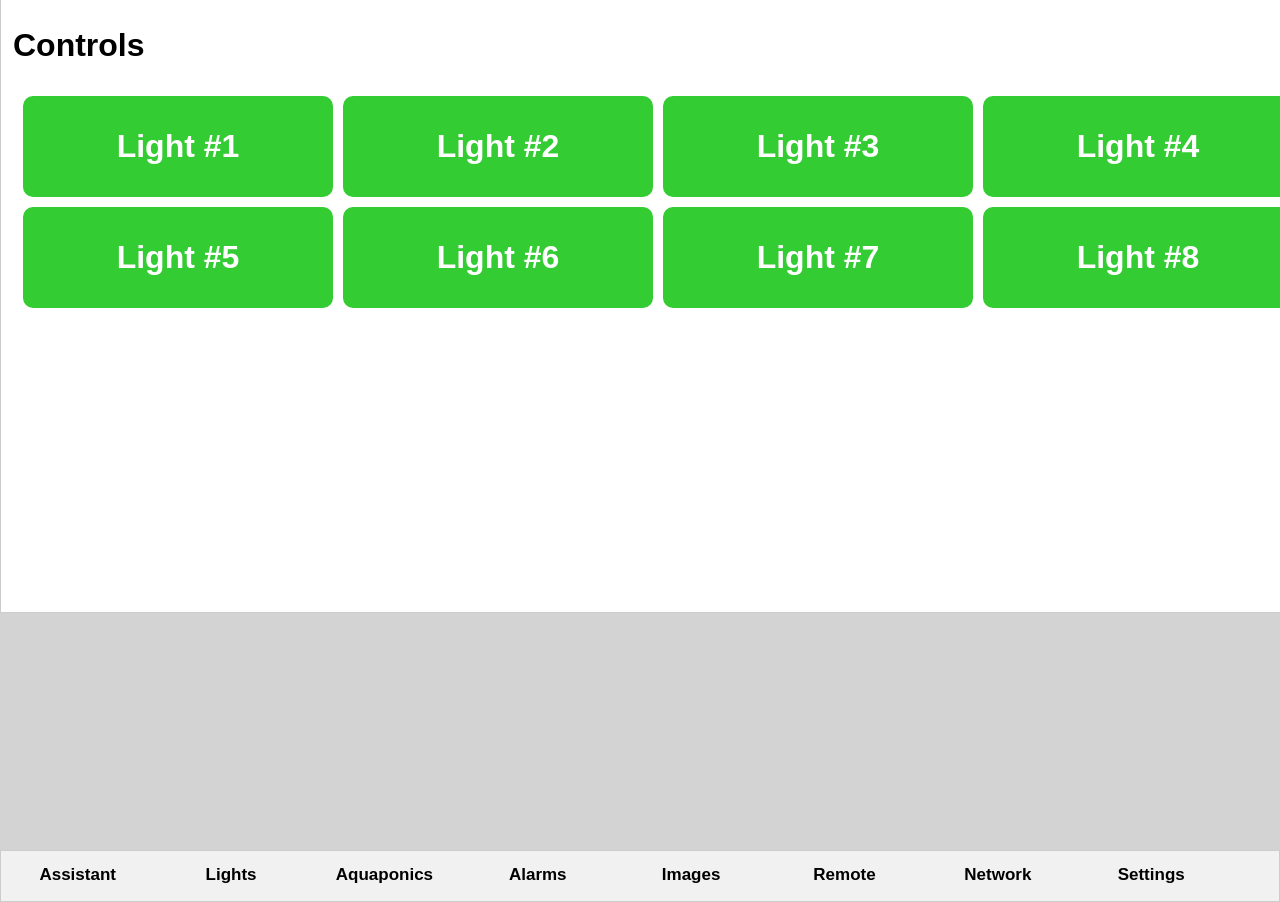
==== index.html @ 4de01dbf "Initial commit" ====
<!DOCTYPE html>
<html>
    <head>
      <title> Welcome! | App v0.4 </title>
      <script src="./js/script.js"></script>
      <meta name="viewport" content="width=device-width, initial-scale=1">
      <link rel="stylesheet" href="https://cdnjs.cloudflare.com/ajax/libs/font-awesome/4.7.0/css/font-awesome.min.css">
        <style>


html, body {
    -webkit-touch-callout: none; /* iOS Safari */
    -webkit-user-select: none; /* Safari */
    -khtml-user-select: none; /* Konqueror HTML */
    -moz-user-select: none; /* Firefox */
    -ms-user-select: none; /* Internet Explorer/Edge */
     user-select: none; /* Non-prefixed version, currently supported by Chrome and Opera */
  height: 100%;
  margin: 0;
  font-family: Arial;
  background-color:lightgrey;
}

.wrapper {
  height: 100%;
  margin-bottom: -95px;
}

.footer, .push {
  height: 50px;
  margin-top:45px;
}

/* Style the tab */
.tab {
    overflow: hidden;
    border: 1px solid #ccc;
    background-color: #f1f1f1;
    height:100%;
}

/* Style the buttons inside the tab */
.tab button {
    background-color: inherit;
    float: left;
    border: none;
    outline: none;
    cursor: pointer;
    padding: 14px 16px;
    transition: 0.3s;
    font-size: 17px;
}

/* Change background color of buttons on hover */
.tab button:hover {
    background-color: #ddd;
}

/* Create an active/current tablink class */
.tab button.active {
    background-color: #ccc;
}


/* Style the tab content */
.tabcontent {
    display: none;
    padding: 6px 12px;
    border: 1px solid #ccc;
    border-top: none;
    min-height:600px;
    width:100%;
    background:white;
}

.tablinks{
    width:12%;
    font-weight:bold;
    text-align:center;
}

.icon{
    font-size:3em;
    display:none;
}

.mascott{
    width:4em;
    height:auto;
    position:absolute;
    margin-top:-50;
    margin-left:-55px;
    display:none;
}

.container {
  padding: 0;
  margin: 0;
  display: flex;
  flex-wrap: wrap;
}

.button{
  border-radius: 10px;
  background: #33cc33;
  padding:1em;
  border: 0px;
  margin-top:10px;
  margin-left:10px;
  color: white;
  font-weight: bold;
  font-size: 2em;
  text-align: center;
  min-width:20%;
  flex-grow:2;
}

.button:hover{
  box-shadow:0px 8px #888888;
}

@media all and (max-width: 866px) {
    .button{
        min-width:40%;
        font-size:1em;
        /* background-color:grey; */
    }
    .icon{
        font-size:1em;
        display:block;
    }
    h1{
        font-size:16px;
    }
    .mascott{
        display:none;
    }
    .label{
        display:none;
    }
}
.frame-area {
  /*display: block;*/
  width: 100%;  /* RESPONSIVE WIDTH */
  height: 100%;
  min-height:450px;
  overflow: hidden;/*  EDIT TO hidden FOR NO SCROLLBAR */
  border: #999999 1px solid;
  margin: 0px;
  padding: 0px;
}

        </style>
    </head>

    <body>
        <div class="wrapper">

<div id="assistant" class="tabcontent">
  <h1>Assistant</h1>
  <p style="text-align:center; width:100%">
    <h2>Coming soon...</h2>
    <img src="./res/bijou_comingsoon.png" style="width:30%;"></img>
  </p>
</div>

<div id="aquaponics" class="tabcontent">
  <h1>Aquaponics</h1>
  <p style="test-align:center; width:100%">
    <h2>Coming soon... </h2>
  </p>
</div>

<div id="controls" class="tabcontent" style="display:block;">
  <h1>Controls</h1>
  <div class="container">
  <button class="button" onclick="probe(event, 'http://192.168.0.110:8080/index.html?param=light1toggle')">Light #1</button>
  <button class="button" onclick="probe(event, 'http://192.168.0.110:8080/index.html?param=light2toggle')">Light #2</button>
  <button class="button" onclick="probe(event, 'http://192.168.0.110:8080/index.html?param=light3toggle')">Light #3</button>
  <button class="button" onclick="probe(event, 'http://192.168.0.110:8080/index.html?param=light4toggle')">Light #4</button>
  <button class="button" onclick="probe(event, 'http://192.168.0.107:8088/index.html?param=light1toggle')">Light #5</button>
  <button class="button" onclick="probe(event, 'http://192.168.0.107:8088/index.html?param=light2toggle')">Light #6</button>
  <button class="button" onclick="probe(event, 'http://192.168.0.107:8088/index.html?param=light3toggle')">Light #7</button>
  <button class="button" onclick="probe(event, 'http://192.168.0.107:8088/index.html?param=light4toggle')">Light #8</button>
  </div>
</div>

<div id="alarms" class="tabcontent">
  <h1>Alarms</h1>
  <p>
    <h2>Coming Soon...</h2>
  </p>
</div>

<div id="images" class="tabcontent" style="padding:0px">
  <!--<h1>Images</h1>-->
  <iframe src="http://192.168.0.107:8888" frameborder="0" scrolling="auto" class="frame-area"> </iframe>
</div>

<div id="kodi" class="tabcontent" style="padding:0px">
  <!--<h1>KODI Remote</h1>-->
  <iframe src="http://192.168.0.107:8080" frameborder="0" scrolling="auto" class="frame-area"> </iframe>
</div>

<div id="network" class="tabcontent">
  <h1>Network</h1>
  <p>
    <h2>Coming Soon...</h2>
  </p>
</div>

<div id="Settings" class="tabcontent">
  <h1>Settings</h1>
  <p>
    <h2>Coming Soon...</h2>
  </p>
</div>
            <!--<div class="push"></div>-->
        </div>
        <footer class="footer">
            <div class="tab">

                <button class="tablinks" onclick="openTab(event, 'assistant')">
                    <i class="fa fa-connectdevelop icon"></i>
                    <img class="mascott" src="./res/mascott.gif"></img>
                    <div class="label">Assistant</div>
                </button>

                <button class="tablinks" onclick="openTab(event, 'controls')">
		    <i class="fa fa-lightbulb-o icon"></i>
                    <div class="label">Lights</div>
                </button>

                <button class="tablinks" onclick="openTab(event, 'aquaponics')">
		    <i class="fa fa-leaf icon"></i>
                    <div class="label">Aquaponics</div>
		</button>

                <button class="tablinks" onclick="openTab(event, 'alarms')">
                    <i class="fa fa-bell-o icon"></i>
                    <div class="label">Alarms</div>
                </button>

                <button class="tablinks" onclick="openTab(event, 'images')">
                    <i class="fa fa-file-image-o icon"></i>
                    <div class="label">Images</div>
                </button>

                <button class="tablinks" onclick="openTab(event, 'kodi')">
                    <i class="icon" style=font-weight:bold;">K </i>
                    <div class="label">Remote</div>
                </button>

                <button class="tablinks" onclick="openTab(event, 'network')">
                    <i class="fa fa-wifi icon"></i>
                    <div class="label">Network</div>
                </button>

                <button class="tablinks" onclick="openTab(event, 'Settings')">
		    <i class="fa fa-cog icon"></i>
                    <div class="label">Settings</div>
		</button>
            </div>
        </footer>
    </body>
</html>
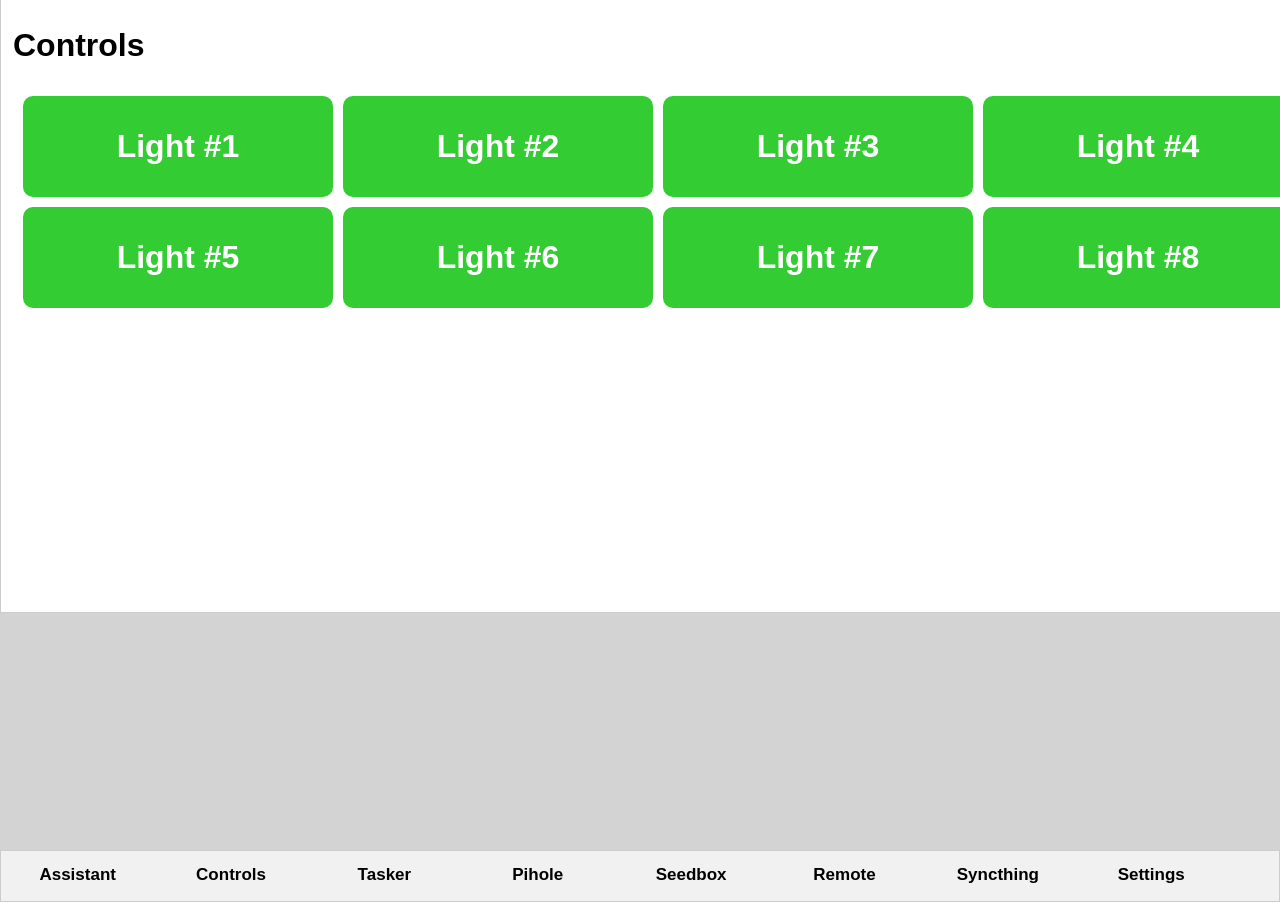
==== commit 596f6766: "revamped assistant page, attempted some iframe proxy but no dice" ====
--- a/index.html
+++ b/index.html
@@ -4,10 +4,8 @@
       <title> Welcome! | App v0.4 </title>
       <script src="./js/script.js"></script>
       <meta name="viewport" content="width=device-width, initial-scale=1">
-      <link rel="stylesheet" href="https://cdnjs.cloudflare.com/ajax/libs/font-awesome/4.7.0/css/font-awesome.min.css">
+      <link rel="stylesheet" href="https://use.fontawesome.com/releases/v5.1.0/css/all.css" integrity="sha384-lKuwvrZot6UHsBSfcMvOkWwlCMgc0TaWr+30HWe3a4ltaBwTZhyTEggF5tJv8tbt" crossorigin="anonymous">
         <style>
-
-
 html, body {
     -webkit-touch-callout: none; /* iOS Safari */
     -webkit-user-select: none; /* Safari */
@@ -157,11 +155,17 @@
         <div class="wrapper">
 
 <div id="assistant" class="tabcontent">
-  <h1>Assistant</h1>
-  <p style="text-align:center; width:100%">
-    <h2>Coming soon...</h2>
-    <img src="./res/bijou_comingsoon.png" style="width:30%;"></img>
-  </p>
+  <h1 style="">Assistant</h1>
+  <div style="text-align: center;">
+    <img src="./res/bijou_cutout.png" style="height:auto; width:50%; max-width:400px;"></img>
+    <br>
+    <br>
+    <div>
+      <div style="font-size:5em; background-color:#FFC300;">
+        <i style="padding:1em" class="fa fa-microphone icon"></i>
+      </div>
+    </div>
+  </div>
 </div>
 
 <div id="aquaponics" class="tabcontent">
@@ -186,20 +190,15 @@
 </div>
 
 <div id="alarms" class="tabcontent">
-  <h1>Alarms</h1>
-  <p>
-    <h2>Coming Soon...</h2>
-  </p>
+  <iframe src="http://192.168.0.107:8080" frameborder="0" scrolling="auto" class="frame-area"> </iframe>
 </div>
 
 <div id="images" class="tabcontent" style="padding:0px">
-  <!--<h1>Images</h1>-->
-  <iframe src="http://192.168.0.107:8888" frameborder="0" scrolling="auto" class="frame-area"> </iframe>
-</div>
-
-<div id="kodi" class="tabcontent" style="padding:0px">
-  <!--<h1>KODI Remote</h1>-->
   <iframe src="http://192.168.0.107:8080" frameborder="0" scrolling="auto" class="frame-area"> </iframe>
+</div>
+
+<div id="kodi" class="tabcontent" style="padding:0px height:100%;">
+  <iframe src="http://pi.hole/admin/" frameborder="0" scrolling="auto" class="frame-area"> </iframe>
 </div>
 
 <div id="network" class="tabcontent">
@@ -221,29 +220,29 @@
             <div class="tab">
 
                 <button class="tablinks" onclick="openTab(event, 'assistant')">
-                    <i class="fa fa-connectdevelop icon"></i>
+                    <i class="fa fa-microphone icon"></i>
                     <img class="mascott" src="./res/mascott.gif"></img>
                     <div class="label">Assistant</div>
                 </button>
 
                 <button class="tablinks" onclick="openTab(event, 'controls')">
-		    <i class="fa fa-lightbulb-o icon"></i>
-                    <div class="label">Lights</div>
+		    <i class="fa fa-lightbulb icon"></i>
+                    <div class="label">Controls</div>
                 </button>
 
                 <button class="tablinks" onclick="openTab(event, 'aquaponics')">
-		    <i class="fa fa-leaf icon"></i>
-                    <div class="label">Aquaponics</div>
+		    <i class="fa fa-tasks icon"></i>
+                    <div class="label">Tasker</div>
 		</button>
 
                 <button class="tablinks" onclick="openTab(event, 'alarms')">
-                    <i class="fa fa-bell-o icon"></i>
-                    <div class="label">Alarms</div>
+                    <i class="fa fa-chart-pie icon"></i>
+                    <div class="label">Pihole</div>
                 </button>
 
                 <button class="tablinks" onclick="openTab(event, 'images')">
-                    <i class="fa fa-file-image-o icon"></i>
-                    <div class="label">Images</div>
+                    <i class="fa fa-seedling icon"></i>
+                    <div class="label">Seedbox</div>
                 </button>
 
                 <button class="tablinks" onclick="openTab(event, 'kodi')">
@@ -252,12 +251,12 @@
                 </button>
 
                 <button class="tablinks" onclick="openTab(event, 'network')">
-                    <i class="fa fa-wifi icon"></i>
-                    <div class="label">Network</div>
+                    <i class="fa fa-sync icon"></i>
+                    <div class="label">Syncthing</div>
                 </button>
 
                 <button class="tablinks" onclick="openTab(event, 'Settings')">
-		    <i class="fa fa-cog icon"></i>
+		    <i class="fa fa-cogs icon"></i>
                     <div class="label">Settings</div>
 		</button>
             </div>
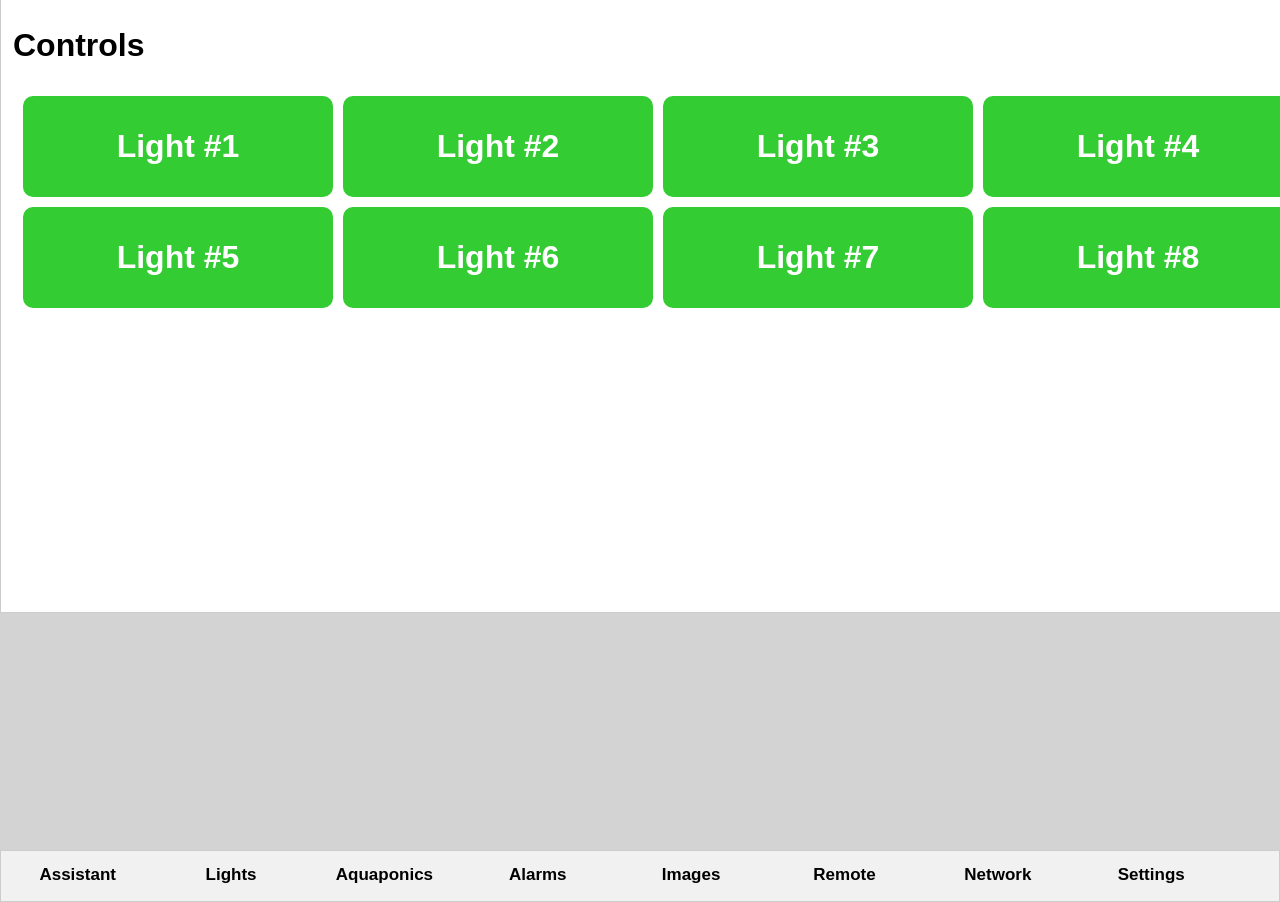
==== commit 4ac296eb: "symlinked and improved functionality here." ====
--- a/index.html
+++ b/index.html
@@ -4,8 +4,10 @@
       <title> Welcome! | App v0.4 </title>
       <script src="./js/script.js"></script>
       <meta name="viewport" content="width=device-width, initial-scale=1">
-      <link rel="stylesheet" href="https://use.fontawesome.com/releases/v5.1.0/css/all.css" integrity="sha384-lKuwvrZot6UHsBSfcMvOkWwlCMgc0TaWr+30HWe3a4ltaBwTZhyTEggF5tJv8tbt" crossorigin="anonymous">
+      <link rel="stylesheet" href="https://cdnjs.cloudflare.com/ajax/libs/font-awesome/4.7.0/css/font-awesome.min.css">
         <style>
+
+
 html, body {
     -webkit-touch-callout: none; /* iOS Safari */
     -webkit-user-select: none; /* Safari */
@@ -155,17 +157,11 @@
         <div class="wrapper">
 
 <div id="assistant" class="tabcontent">
-  <h1 style="">Assistant</h1>
-  <div style="text-align: center;">
-    <img src="./res/bijou_cutout.png" style="height:auto; width:50%; max-width:400px;"></img>
-    <br>
-    <br>
-    <div>
-      <div style="font-size:5em; background-color:#FFC300;">
-        <i style="padding:1em" class="fa fa-microphone icon"></i>
-      </div>
-    </div>
-  </div>
+  <h1>Assistant</h1>
+  <p style="text-align:center; width:100%">
+    <img src="./res/bijou_float.png" style="width:40%;"></img>
+    <div style="width:600px"><h2>?</h2></div>
+  </p>
 </div>
 
 <div id="aquaponics" class="tabcontent">
@@ -190,15 +186,20 @@
 </div>
 
 <div id="alarms" class="tabcontent">
+  <h1>Alarms</h1>
+  <p>
+    <h2>Coming Soon...</h2>
+  </p>
+</div>
+
+<div id="images" class="tabcontent" style="padding:0px">
+  <!--<h1>Images</h1>-->
+  <iframe src="http://192.168.0.107:8888" frameborder="0" scrolling="auto" class="frame-area"> </iframe>
+</div>
+
+<div id="kodi" class="tabcontent" style="padding:0px">
+  <!--<h1>KODI Remote</h1>-->
   <iframe src="http://192.168.0.107:8080" frameborder="0" scrolling="auto" class="frame-area"> </iframe>
-</div>
-
-<div id="images" class="tabcontent" style="padding:0px">
-  <iframe src="http://192.168.0.107:8080" frameborder="0" scrolling="auto" class="frame-area"> </iframe>
-</div>
-
-<div id="kodi" class="tabcontent" style="padding:0px height:100%;">
-  <iframe src="http://pi.hole/admin/" frameborder="0" scrolling="auto" class="frame-area"> </iframe>
 </div>
 
 <div id="network" class="tabcontent">
@@ -220,29 +221,29 @@
             <div class="tab">
 
                 <button class="tablinks" onclick="openTab(event, 'assistant')">
-                    <i class="fa fa-microphone icon"></i>
+                    <i class="fa fa-connectdevelop icon"></i>
                     <img class="mascott" src="./res/mascott.gif"></img>
                     <div class="label">Assistant</div>
                 </button>
 
                 <button class="tablinks" onclick="openTab(event, 'controls')">
-		    <i class="fa fa-lightbulb icon"></i>
-                    <div class="label">Controls</div>
+		    <i class="fa fa-lightbulb-o icon"></i>
+                    <div class="label">Lights</div>
                 </button>
 
                 <button class="tablinks" onclick="openTab(event, 'aquaponics')">
-		    <i class="fa fa-tasks icon"></i>
-                    <div class="label">Tasker</div>
+		    <i class="fa fa-leaf icon"></i>
+                    <div class="label">Aquaponics</div>
 		</button>
 
                 <button class="tablinks" onclick="openTab(event, 'alarms')">
-                    <i class="fa fa-chart-pie icon"></i>
-                    <div class="label">Pihole</div>
+                    <i class="fa fa-bell-o icon"></i>
+                    <div class="label">Alarms</div>
                 </button>
 
                 <button class="tablinks" onclick="openTab(event, 'images')">
-                    <i class="fa fa-seedling icon"></i>
-                    <div class="label">Seedbox</div>
+                    <i class="fa fa-file-image-o icon"></i>
+                    <div class="label">Images</div>
                 </button>
 
                 <button class="tablinks" onclick="openTab(event, 'kodi')">
@@ -251,12 +252,12 @@
                 </button>
 
                 <button class="tablinks" onclick="openTab(event, 'network')">
-                    <i class="fa fa-sync icon"></i>
-                    <div class="label">Syncthing</div>
+                    <i class="fa fa-wifi icon"></i>
+                    <div class="label">Network</div>
                 </button>
 
                 <button class="tablinks" onclick="openTab(event, 'Settings')">
-		    <i class="fa fa-cogs icon"></i>
+		    <i class="fa fa-cog icon"></i>
                     <div class="label">Settings</div>
 		</button>
             </div>
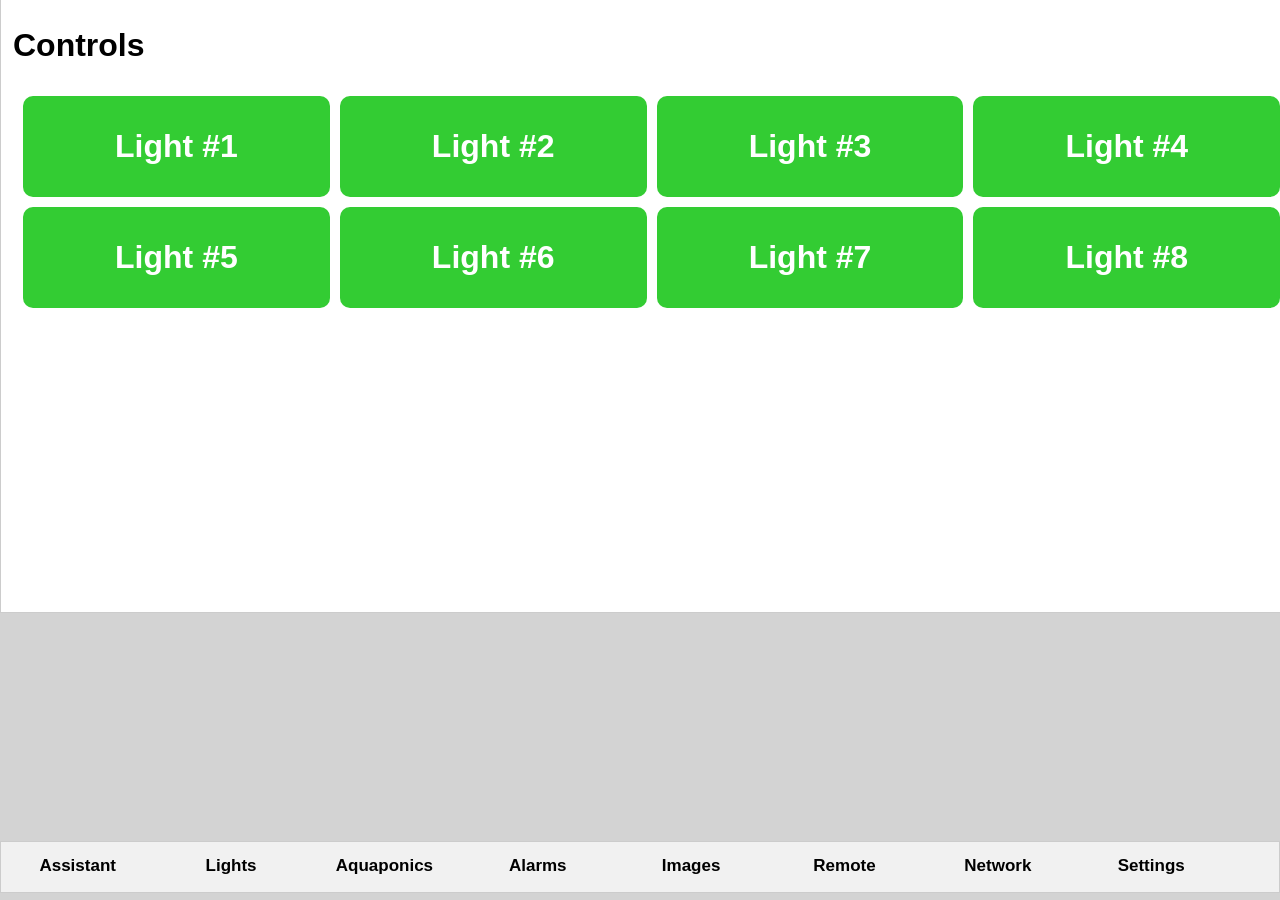
==== commit be397bb0: "fixed up voice assistant front end and added microphone button for us to proxy to speech to text ser" ====
--- a/index.html
+++ b/index.html
@@ -16,13 +16,14 @@
     -ms-user-select: none; /* Internet Explorer/Edge */
      user-select: none; /* Non-prefixed version, currently supported by Chrome and Opera */
   height: 100%;
-  margin: 0;
+  margin: 0px;
+  padding: 0px;
   font-family: Arial;
   background-color:lightgrey;
 }
 
 .wrapper {
-  height: 100%;
+  height: 99%;
   margin-bottom: -95px;
 }
 
@@ -69,7 +70,7 @@
     border: 1px solid #ccc;
     border-top: none;
     min-height:600px;
-    width:100%;
+    width:99%;
     background:white;
 }
 
@@ -119,6 +120,11 @@
   box-shadow:0px 8px #888888;
 }
 
+#portrait{
+	width: auto;
+        height: 20%;
+}
+
 @media all and (max-width: 866px) {
     .button{
         min-width:40%;
@@ -137,6 +143,10 @@
     }
     .label{
         display:none;
+    }
+    #portrait{
+        width: 40%;
+        height: auto;
     }
 }
 .frame-area {
@@ -159,8 +169,8 @@
 <div id="assistant" class="tabcontent">
   <h1>Assistant</h1>
   <p style="text-align:center; width:100%">
-    <img src="./res/bijou_float.png" style="width:40%;"></img>
-    <div style="width:600px"><h2>?</h2></div>
+    <img id="portrait" src="./res/bijou_float.png"></img>
+    <div style="background-color:gold; color:white;text-align:center; padding:0.5em; font-size:66px; font-weight:bold;"><i class="fa fa-microphone"></i></div>
   </p>
 </div>
 
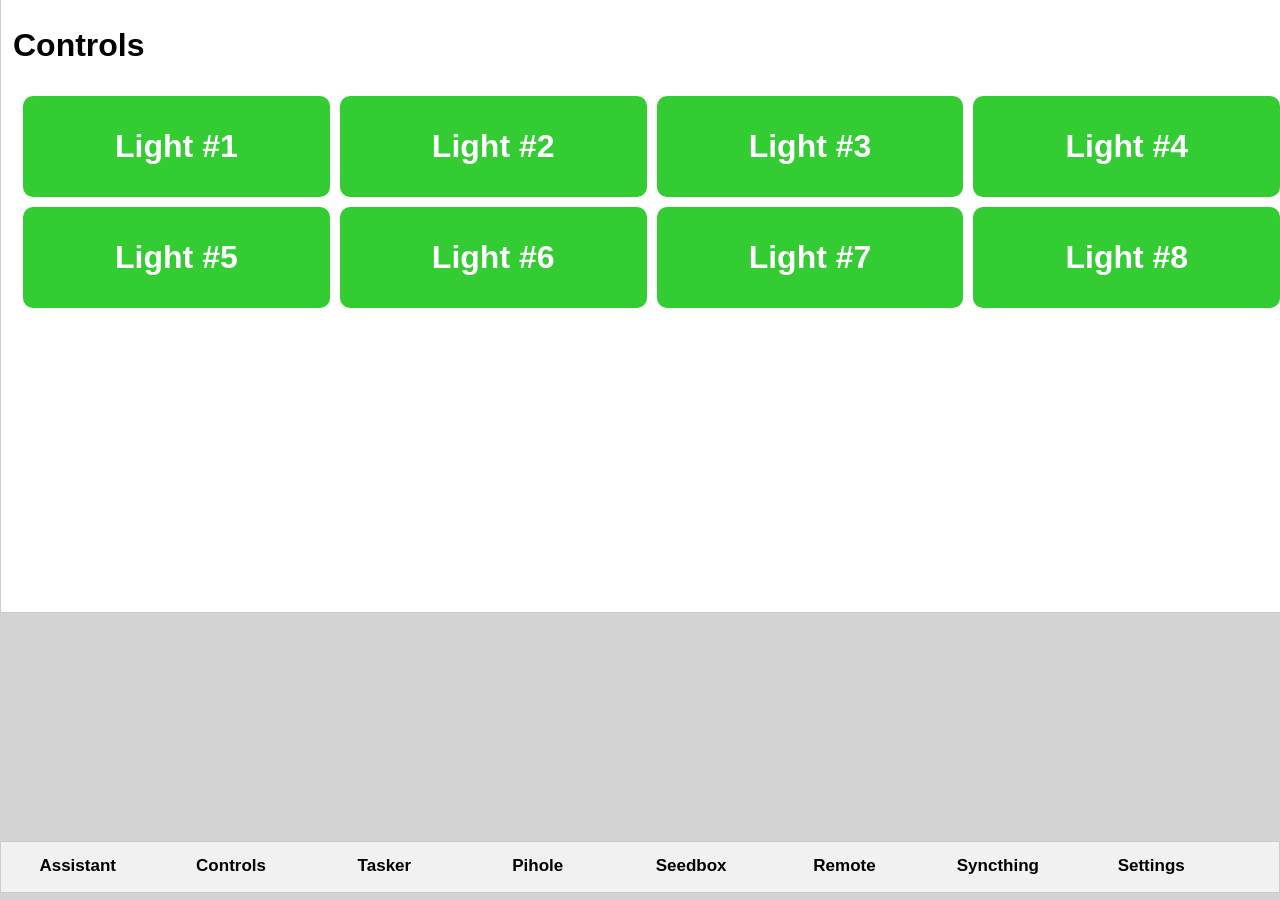
==== commit 22259a90: "Merge fix" ====
--- a/index.html
+++ b/index.html
@@ -4,10 +4,8 @@
       <title> Welcome! | App v0.4 </title>
       <script src="./js/script.js"></script>
       <meta name="viewport" content="width=device-width, initial-scale=1">
-      <link rel="stylesheet" href="https://cdnjs.cloudflare.com/ajax/libs/font-awesome/4.7.0/css/font-awesome.min.css">
+      <link rel="stylesheet" href="https://use.fontawesome.com/releases/v5.1.0/css/all.css" integrity="sha384-lKuwvrZot6UHsBSfcMvOkWwlCMgc0TaWr+30HWe3a4ltaBwTZhyTEggF5tJv8tbt" crossorigin="anonymous">
         <style>
-
-
 html, body {
     -webkit-touch-callout: none; /* iOS Safari */
     -webkit-user-select: none; /* Safari */
@@ -196,20 +194,15 @@
 </div>
 
 <div id="alarms" class="tabcontent">
-  <h1>Alarms</h1>
-  <p>
-    <h2>Coming Soon...</h2>
-  </p>
+  <iframe src="http://192.168.0.107:8080" frameborder="0" scrolling="auto" class="frame-area"> </iframe>
 </div>
 
 <div id="images" class="tabcontent" style="padding:0px">
-  <!--<h1>Images</h1>-->
-  <iframe src="http://192.168.0.107:8888" frameborder="0" scrolling="auto" class="frame-area"> </iframe>
-</div>
-
-<div id="kodi" class="tabcontent" style="padding:0px">
-  <!--<h1>KODI Remote</h1>-->
   <iframe src="http://192.168.0.107:8080" frameborder="0" scrolling="auto" class="frame-area"> </iframe>
+</div>
+
+<div id="kodi" class="tabcontent" style="padding:0px height:100%;">
+  <iframe src="http://pi.hole/admin/" frameborder="0" scrolling="auto" class="frame-area"> </iframe>
 </div>
 
 <div id="network" class="tabcontent">
@@ -231,29 +224,29 @@
             <div class="tab">
 
                 <button class="tablinks" onclick="openTab(event, 'assistant')">
-                    <i class="fa fa-connectdevelop icon"></i>
+                    <i class="fa fa-microphone icon"></i>
                     <img class="mascott" src="./res/mascott.gif"></img>
                     <div class="label">Assistant</div>
                 </button>
 
                 <button class="tablinks" onclick="openTab(event, 'controls')">
-		    <i class="fa fa-lightbulb-o icon"></i>
-                    <div class="label">Lights</div>
+		    <i class="fa fa-lightbulb icon"></i>
+                    <div class="label">Controls</div>
                 </button>
 
                 <button class="tablinks" onclick="openTab(event, 'aquaponics')">
-		    <i class="fa fa-leaf icon"></i>
-                    <div class="label">Aquaponics</div>
+		    <i class="fa fa-tasks icon"></i>
+                    <div class="label">Tasker</div>
 		</button>
 
                 <button class="tablinks" onclick="openTab(event, 'alarms')">
-                    <i class="fa fa-bell-o icon"></i>
-                    <div class="label">Alarms</div>
+                    <i class="fa fa-chart-pie icon"></i>
+                    <div class="label">Pihole</div>
                 </button>
 
                 <button class="tablinks" onclick="openTab(event, 'images')">
-                    <i class="fa fa-file-image-o icon"></i>
-                    <div class="label">Images</div>
+                    <i class="fa fa-seedling icon"></i>
+                    <div class="label">Seedbox</div>
                 </button>
 
                 <button class="tablinks" onclick="openTab(event, 'kodi')">
@@ -262,12 +255,12 @@
                 </button>
 
                 <button class="tablinks" onclick="openTab(event, 'network')">
-                    <i class="fa fa-wifi icon"></i>
-                    <div class="label">Network</div>
+                    <i class="fa fa-sync icon"></i>
+                    <div class="label">Syncthing</div>
                 </button>
 
                 <button class="tablinks" onclick="openTab(event, 'Settings')">
-		    <i class="fa fa-cog icon"></i>
+		    <i class="fa fa-cogs icon"></i>
                     <div class="label">Settings</div>
 		</button>
             </div>
